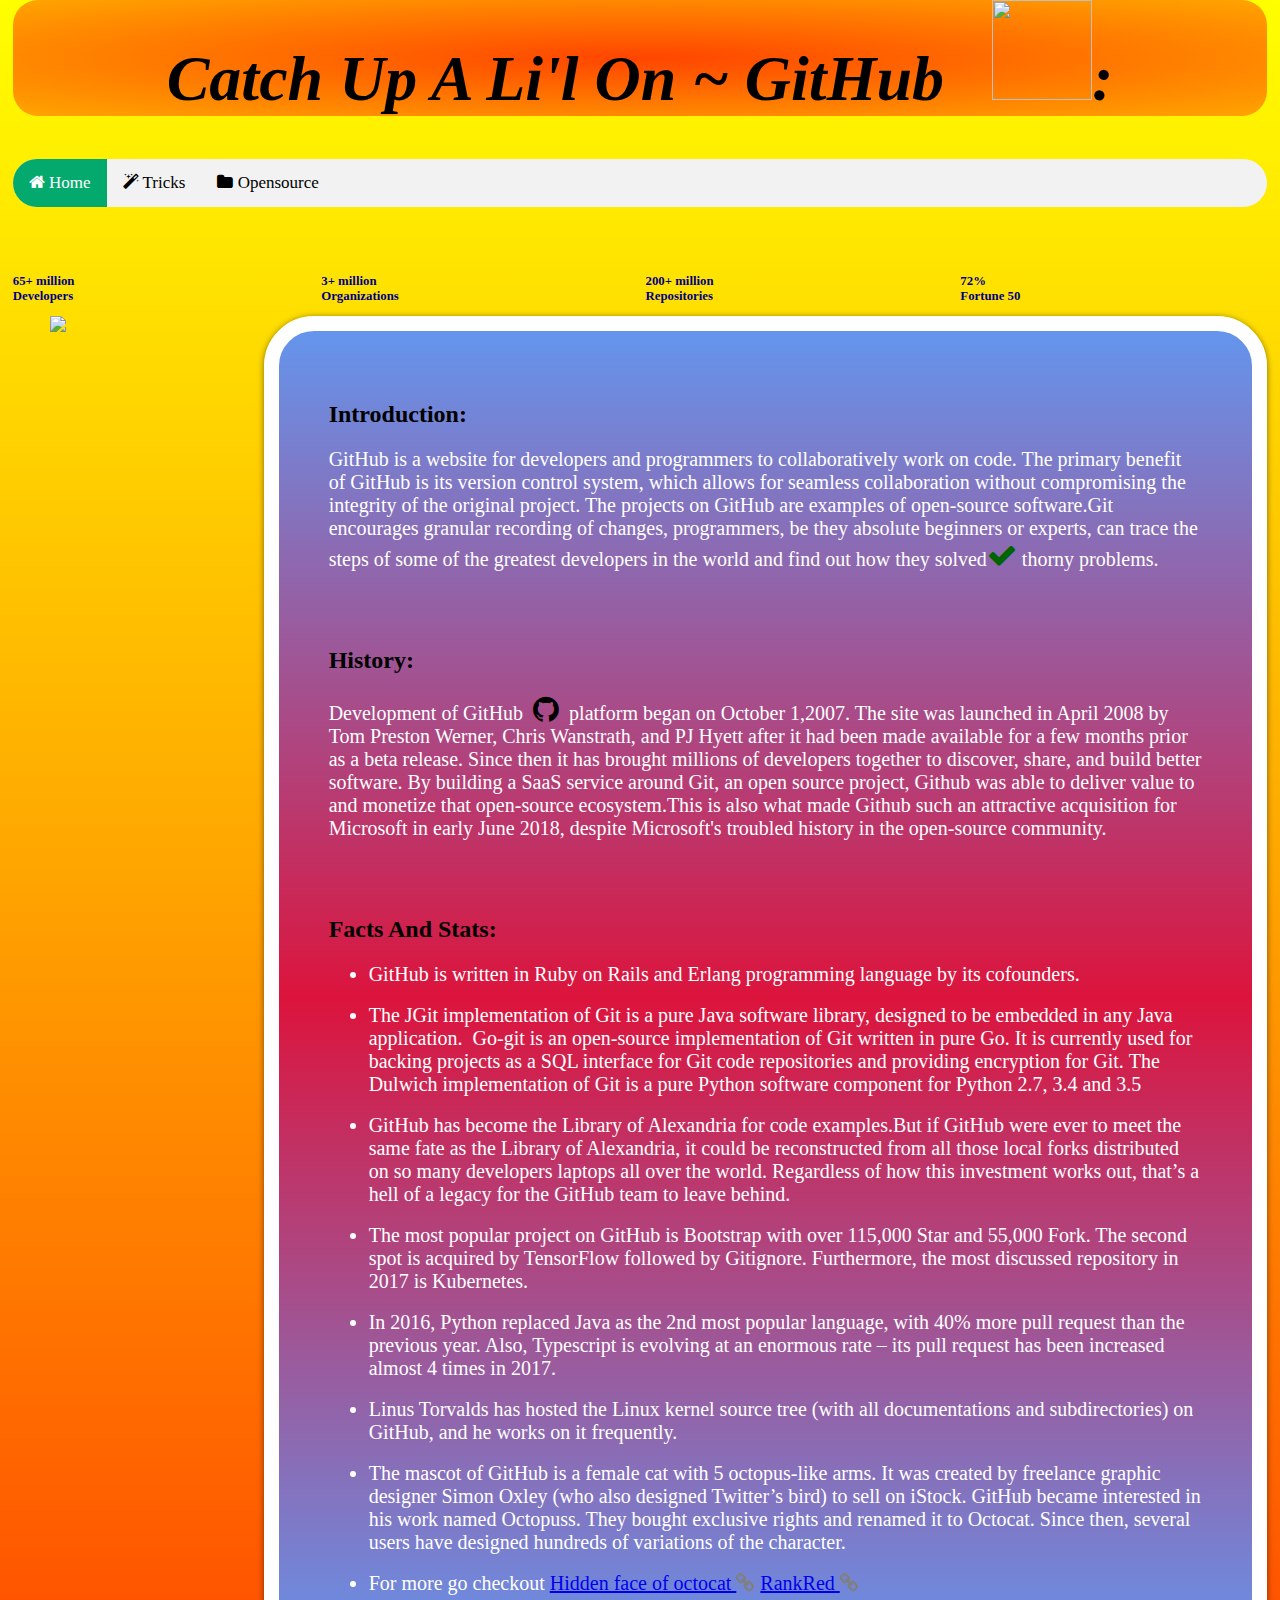
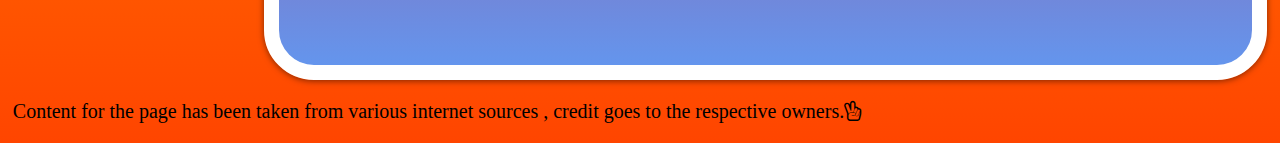
==== index.html @ 2f494d57 "Update index.html" ====
<!Doctype HTML>
<html lang="eng">

<head>
    <meta charset="utf-8">
    <meta name="viewport" content="width=device-width, initial-scale=1">
    <title>Github</title>
    <link rel="stylesheet" type="text/css" href="css\Style.css" />
    <link rel="stylesheet" href="https://cdnjs.cloudflare.com/ajax/libs/font-awesome/4.7.0/css/font-awesome.min.css">
    <link rel="stylesheet" href="https://cdnjs.cloudflare.com/ajax/libs/font-awesome/4.7.0/css/font-awesome.min.css">
    <script>
        function myFunction() {
    var x = document.getElementById("myTopnav");
    if (x.className === "topnav") {
        x.className += " responsive";
    } else {
        x.className = "topnav";
    }
    }
    </script>
</head>

<body>
    <article>
    <header>
    <center><h1>Catch Up A Li'l On ~ GitHub &nbsp  <img src="Image\Octocat.png" style="width:100px;height:100px;" />:</h1></center>
</header>
<div class="topnav" id="myTopnav">
    <a href="index.html" class="active"><i class="fa fa-home"></i> Home</a>
    <a href="tricks.html"><i class="fa fa-magic"></i> Tricks</a>
    <a href="opensource.html"><i class="fa fa-folder"></i> Opensource</a>
    <a href="javascript:void(0);" class="icon" onclick="myFunction()">
      <i class="fa fa-bars"></i>
    </a>
  </div>
    <br><br><br>
<section class="gridt">
    <div class="table">
        <div class="item1"><p>65+ million <br> Developers</p></div><div class="item2"><p>3+ million<br> Organizations</p></div><div class="item3"><p>200+ million <br> Repositories</p></div><div class="item4"><p>72% <br>Fortune 50 </p></div>
    </div>
    <div class="left-container">
            <img src="Image/about_gwoc.png" height="40%" max-width="100%" style="position:fixed">
    </div>
    <div class="box">
    <section>
        <h2>Introduction:</h2>
        <p>
            GitHub is a website for developers and programmers to collaboratively work on code. The primary benefit of GitHub is its version control system, which allows for seamless collaboration without compromising the integrity of the original project. The projects on GitHub are examples of open-source software.Git encourages granular recording of changes, programmers, be they absolute beginners or experts, can trace the steps of some of the greatest developers in the world and find out how they solved<i class="fa fa-check" style="font-size:30px;color:darkgreen"></i> thorny  problems.
        </p>
    </section>
    <br><br>
    <section>
        <h2>History:</h2>
        <p>Development of GitHub &nbsp<i class="fa fa-github" style="font-size:30px;color:black"></i>&nbsp platform began on October 1,2007. The site was launched in April 2008 by Tom Preston Werner, Chris Wanstrath, and PJ Hyett after it had been made available for a few months prior as a beta release. Since then it has brought millions of developers together to discover, share, and build better software. By building a SaaS service around Git, an open source project, Github was able to deliver value to and monetize that open-source ecosystem.This is also what made Github such an attractive acquisition for Microsoft in early June 2018, despite Microsoft's troubled history in the open-source community.
        </p>
    </section>
    <br><br>
    <section>
        <h2>Facts And Stats:</h2>
        <p><ul>
        <li>GitHub is written in Ruby on Rails and Erlang programming language by its cofounders.</li><br>
        <li>The JGit implementation of Git is a pure Java software library, designed to be embedded in any Java application.&nbsp Go-git is an open-source implementation of Git written in pure Go. It is currently used for backing projects as a SQL interface for Git code repositories and providing encryption for Git.&nbspThe Dulwich implementation of Git is a pure Python software component for Python 2.7, 3.4 and 3.5</li><br>
        <li>GitHub has become the Library of Alexandria for code examples.But if GitHub were ever to meet the same fate as the Library of Alexandria, it could be reconstructed from all those local forks distributed on so many developers laptops all over the world. Regardless of how this investment works out, that’s a hell of a legacy for the GitHub team to leave behind.</li><br>
        <li> The most popular project on GitHub is Bootstrap with over 115,000 Star and 55,000 Fork. The second spot is acquired by TensorFlow followed by Gitignore. Furthermore, the most discussed repository in 2017 is Kubernetes.</li><br>
        <li>In 2016, Python replaced Java as the 2nd most popular language, with 40% more pull request than the previous year. Also, Typescript is evolving at an enormous rate – its pull request has been increased almost 4 times in 2017.</li><br>
        <li>Linus Torvalds has hosted the Linux kernel source tree (with all documentations and subdirectories) on GitHub, and he works on it frequently.</li><br>
        <li>The mascot of GitHub is a female cat with 5 octopus-like arms. It was created by freelance graphic designer Simon Oxley (who also designed Twitter’s bird) to sell on iStock. GitHub became interested in his work named Octopuss. They bought exclusive rights and renamed it to Octocat. Since then, several users have designed hundreds of variations of the character.</li><br>
        <li>For more go checkout <a href="https://medium.com/hackernoon/even-githubs-innocent-octocat-has-an-hidden-face-d3eb3599c3ff" >Hidden face of octocat <i class="fa fa-link" style="font-size:20px;color:gray"></i></a> <a href="https://www.rankred.com/facts-and-statistics-about-github/" >RankRed <i class="fa fa-link" style="font-size:20px;color:gray"></i></a></li>
        </ul>
        </p>
    </section>
    </div>
</section>
<footer>
    <p style="font-size:20px; color:black">Content for the page has been taken from various internet sources , credit goes to the respective owners.<i class="fa fa-hand-peace-o"></i></p>
</footer>

</article>
</body>
</html>
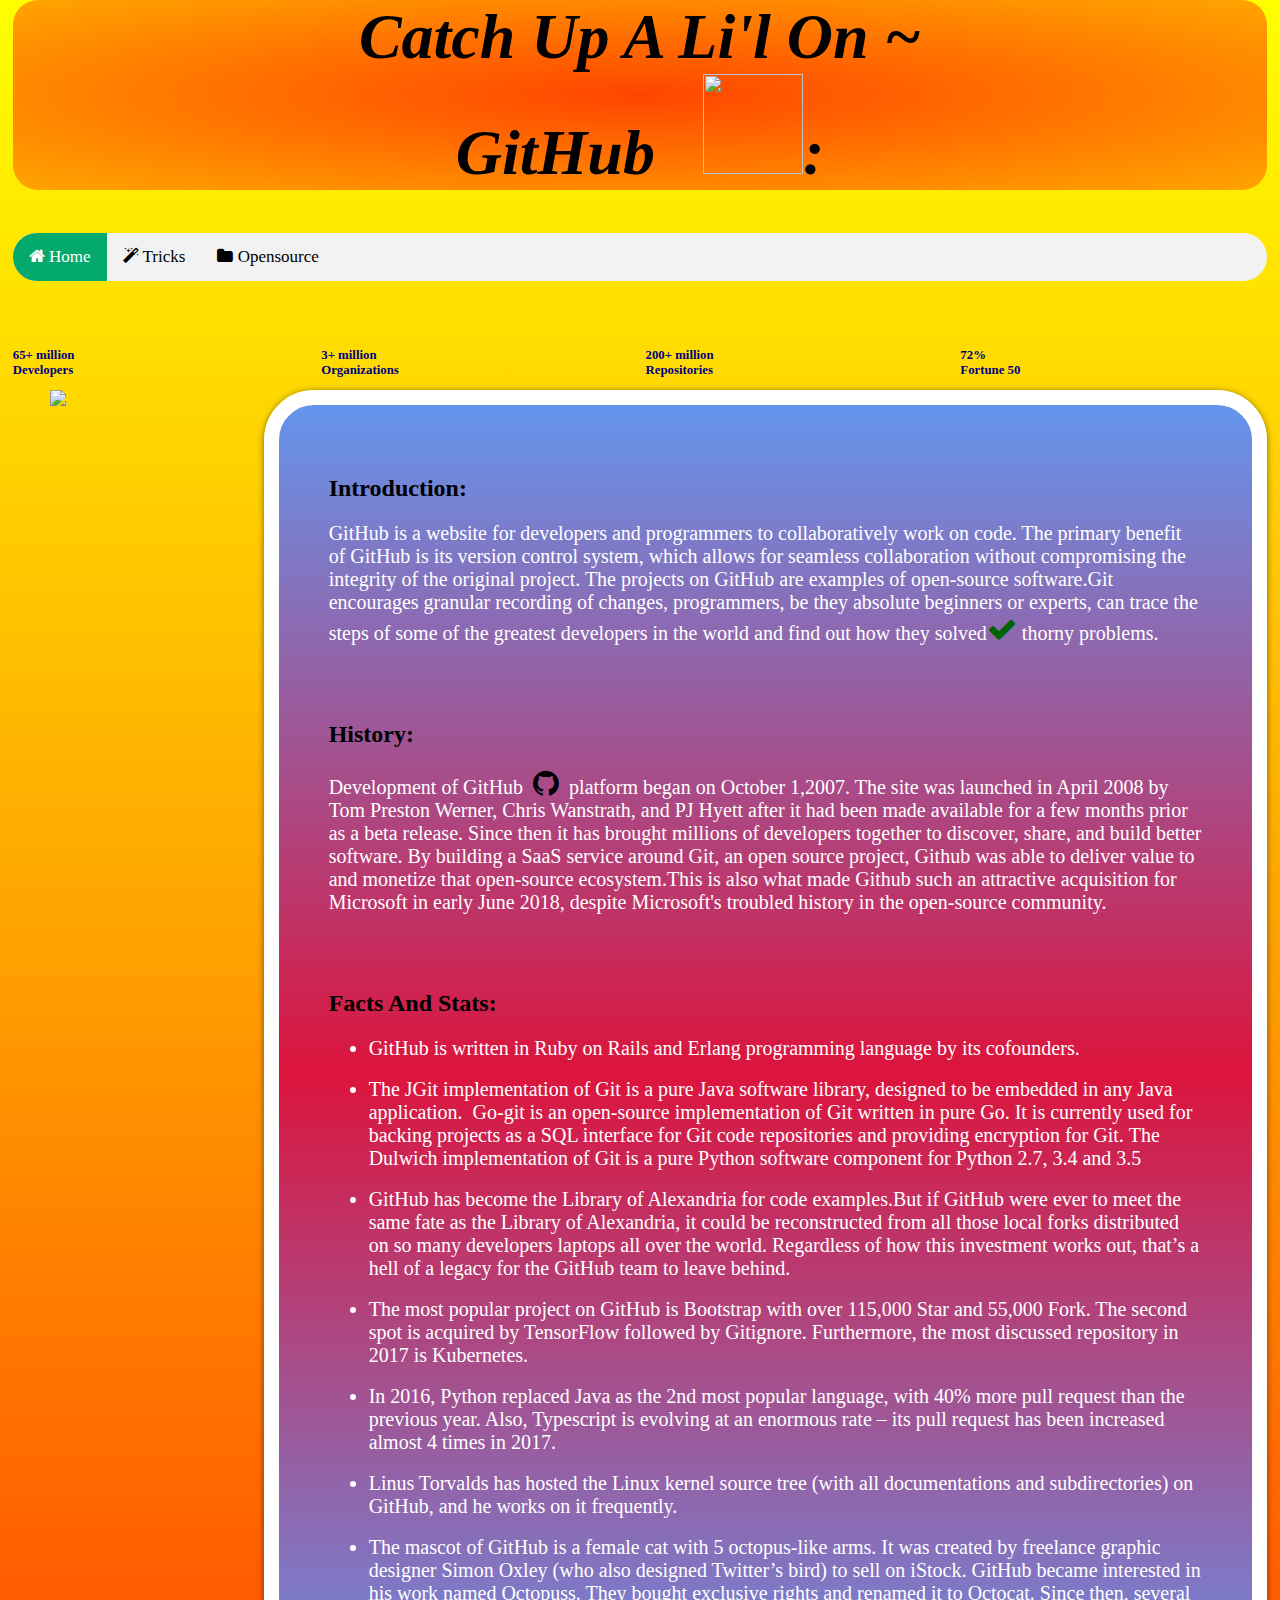
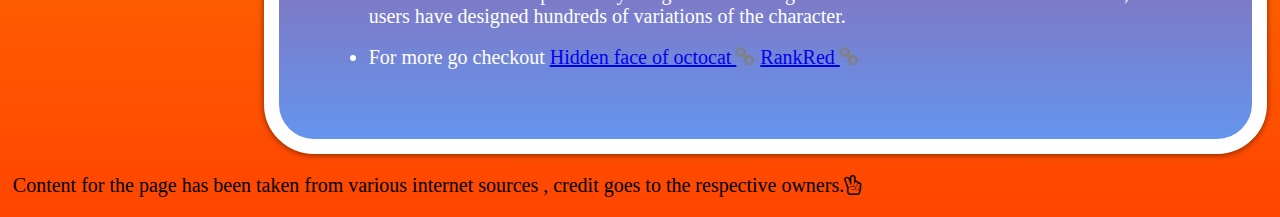
==== commit c4b2a39f: "Update index.html" ====
--- a/index.html
+++ b/index.html
@@ -23,7 +23,7 @@
 <body>
     <article>
     <header>
-    <center><h1>Catch Up A Li'l On ~ GitHub &nbsp  <img src="Image\Octocat.png" style="width:100px;height:100px;" />:</h1></center>
+    <center><h1>Catch Up A Li'l On ~<br> GitHub &nbsp <img src="Image\Octocat.png" style="width:100px;height:100px;" />:</h1></center>
 </header>
 <div class="topnav" id="myTopnav">
     <a href="index.html" class="active"><i class="fa fa-home"></i> Home</a>
@@ -51,7 +51,7 @@
     <br><br>
     <section>
         <h2>History:</h2>
-        <p>Development of GitHub &nbsp<i class="fa fa-github" style="font-size:30px;color:black"></i>&nbsp platform began on October 1,2007. The site was launched in April 2008 by Tom Preston Werner, Chris Wanstrath, and PJ Hyett after it had been made available for a few months prior as a beta release. Since then it has brought millions of developers together to discover, share, and build better software. By building a SaaS service around Git, an open source project, Github was able to deliver value to and monetize that open-source ecosystem.This is also what made Github such an attractive acquisition for Microsoft in early June 2018, despite Microsoft's troubled history in the open-source community.
+        <p>Development of GitHub   &nbsp<i class="fa fa-github" style="font-size:30px;color:black"></i>&nbsp platform began on October 1,2007. The site was launched in April 2008 by Tom Preston Werner, Chris Wanstrath, and PJ Hyett after it had been made available for a few months prior as a beta release. Since then it has brought millions of developers together to discover, share, and build better software. By building a SaaS service around Git, an open source project, Github was able to deliver value to and monetize that open-source ecosystem.This is also what made Github such an attractive acquisition for Microsoft in early June 2018, despite Microsoft's troubled history in the open-source community.
         </p>
     </section>
     <br><br>
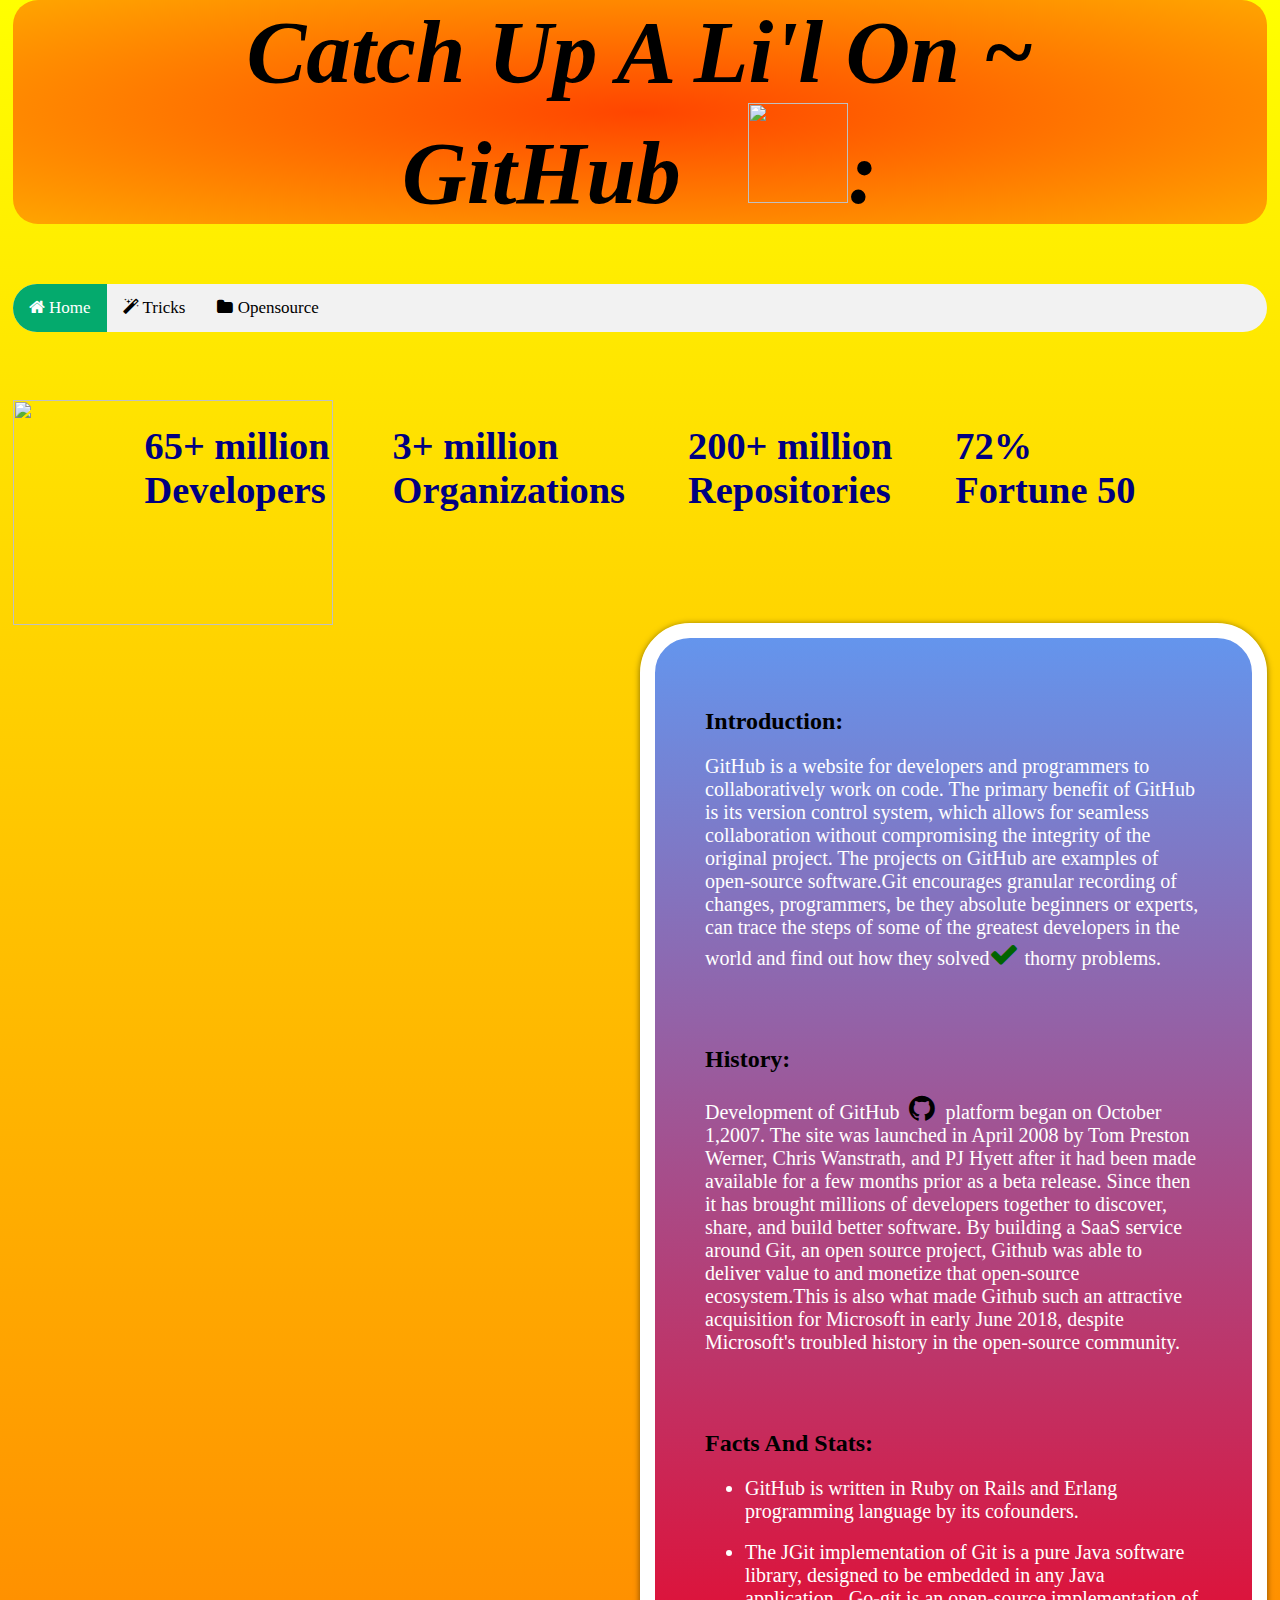
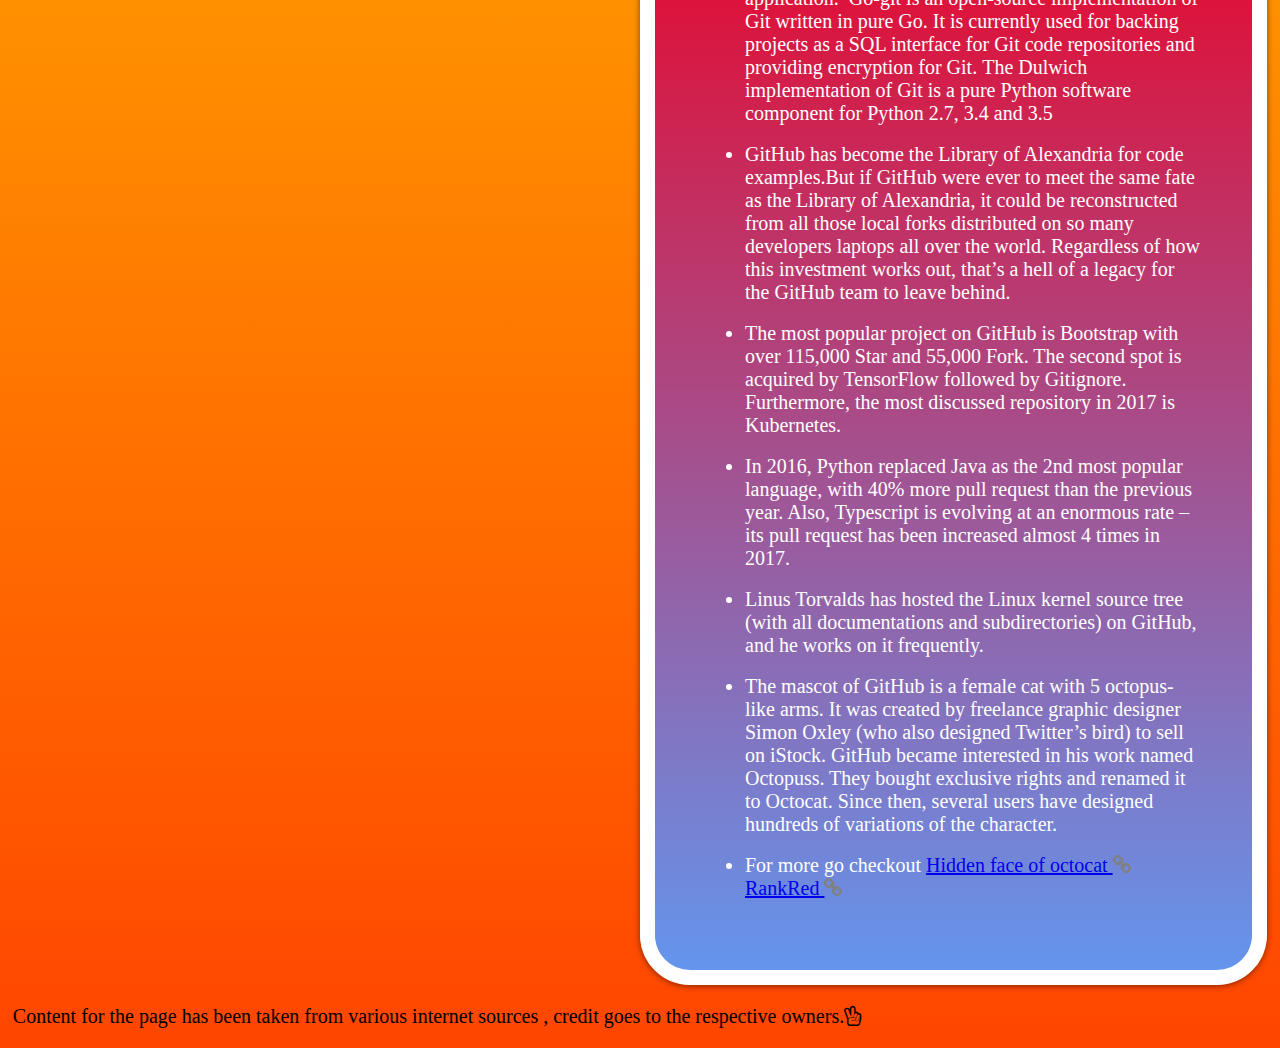
==== commit fca7113f: "some changes to opensource" ====
--- a/index.html
+++ b/index.html
@@ -14,7 +14,7 @@
     if (x.className === "topnav") {
         x.className += " responsive";
     } else {
-        x.className = "topnav";
+        x.className  = "topnav";
     }
     }
     </script>
@@ -34,12 +34,13 @@
     </a>
   </div>
     <br><br><br>
-<section class="gridt">
     <div class="table">
         <div class="item1"><p>65+ million <br> Developers</p></div><div class="item2"><p>3+ million<br> Organizations</p></div><div class="item3"><p>200+ million <br> Repositories</p></div><div class="item4"><p>72% <br>Fortune 50 </p></div>
     </div>
-    <div class="left-container">
-            <img src="Image/about_gwoc.png" height="40%" max-width="100%" style="position:fixed">
+    <br><br><br><br>
+<div class="flex-container">
+    <div class="left-container" style="flex-shrink: 50;">
+            <img src="Image/about_gwoc.png " style="width:50%;height:50%">
     </div>
     <div class="box">
     <section>
@@ -70,9 +71,9 @@
         </p>
     </section>
     </div>
-</section>
+</div>
 <footer>
-    <p style="font-size:20px; color:black">Content for the page has been taken from various internet sources , credit goes to the respective owners.<i class="fa fa-hand-peace-o"></i></p>
+    <p style="font-size:20px; color:black">Content for  the page has been taken from various internet sources , credit goes to the respective owners.<i class="fa fa-hand-peace-o"></i></p>
 </footer>
 
 </article>
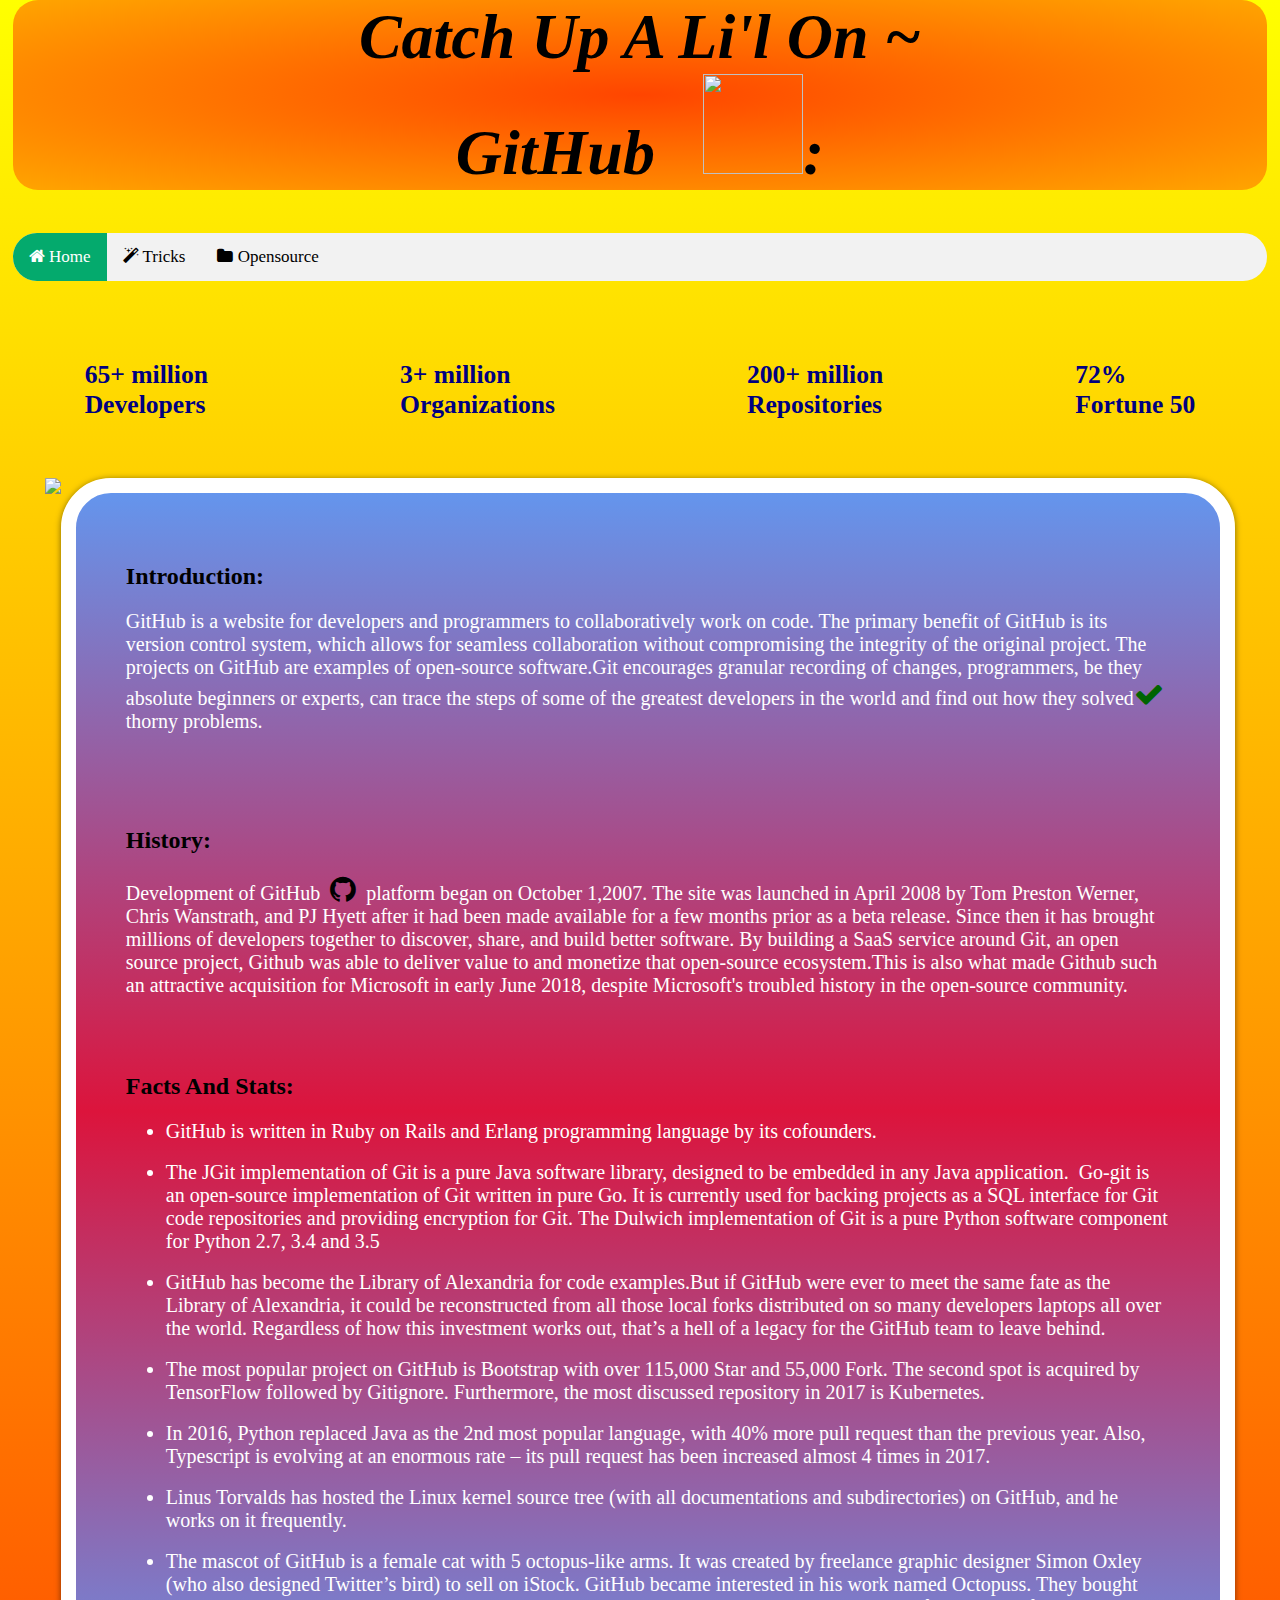
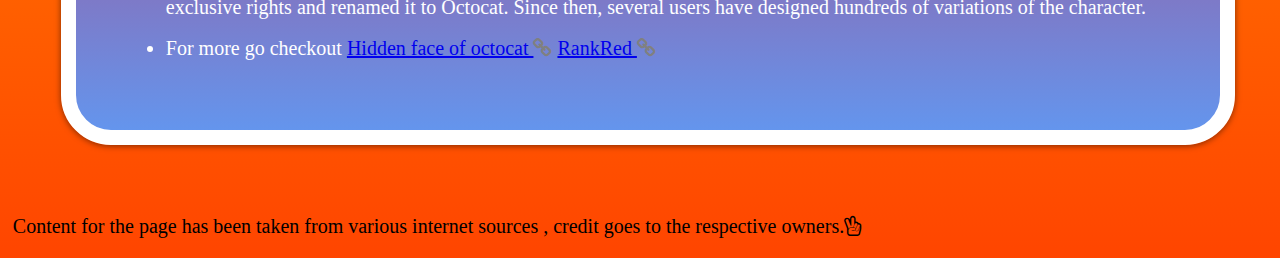
==== commit 3fc9e86b: "Done with opensource" ====
--- a/index.html
+++ b/index.html
@@ -34,13 +34,12 @@
     </a>
   </div>
     <br><br><br>
-    <div class="table">
+    <div class="tableg">
         <div class="item1"><p>65+ million <br> Developers</p></div><div class="item2"><p>3+ million<br> Organizations</p></div><div class="item3"><p>200+ million <br> Repositories</p></div><div class="item4"><p>72% <br>Fortune 50 </p></div>
     </div>
-    <br><br><br><br>
 <div class="flex-container">
     <div class="left-container" style="flex-shrink: 50;">
-            <img src="Image/about_gwoc.png " style="width:50%;height:50%">
+            <img src="Image/about_gwoc.png " >
     </div>
     <div class="box">
     <section>
@@ -49,7 +48,7 @@
             GitHub is a website for developers and programmers to collaboratively work on code. The primary benefit of GitHub is its version control system, which allows for seamless collaboration without compromising the integrity of the original project. The projects on GitHub are examples of open-source software.Git encourages granular recording of changes, programmers, be they absolute beginners or experts, can trace the steps of some of the greatest developers in the world and find out how they solved<i class="fa fa-check" style="font-size:30px;color:darkgreen"></i> thorny  problems.
         </p>
     </section>
-    <br><br>
+    <br><br><br>
     <section>
         <h2>History:</h2>
         <p>Development of GitHub   &nbsp<i class="fa fa-github" style="font-size:30px;color:black"></i>&nbsp platform began on October 1,2007. The site was launched in April 2008 by Tom Preston Werner, Chris Wanstrath, and PJ Hyett after it had been made available for a few months prior as a beta release. Since then it has brought millions of developers together to discover, share, and build better software. By building a SaaS service around Git, an open source project, Github was able to deliver value to and monetize that open-source ecosystem.This is also what made Github such an attractive acquisition for Microsoft in early June 2018, despite Microsoft's troubled history in the open-source community.
@@ -72,6 +71,7 @@
     </section>
     </div>
 </div>
+<br>
 <footer>
     <p style="font-size:20px; color:black">Content for  the page has been taken from various internet sources , credit goes to the respective owners.<i class="fa fa-hand-peace-o"></i></p>
 </footer>
